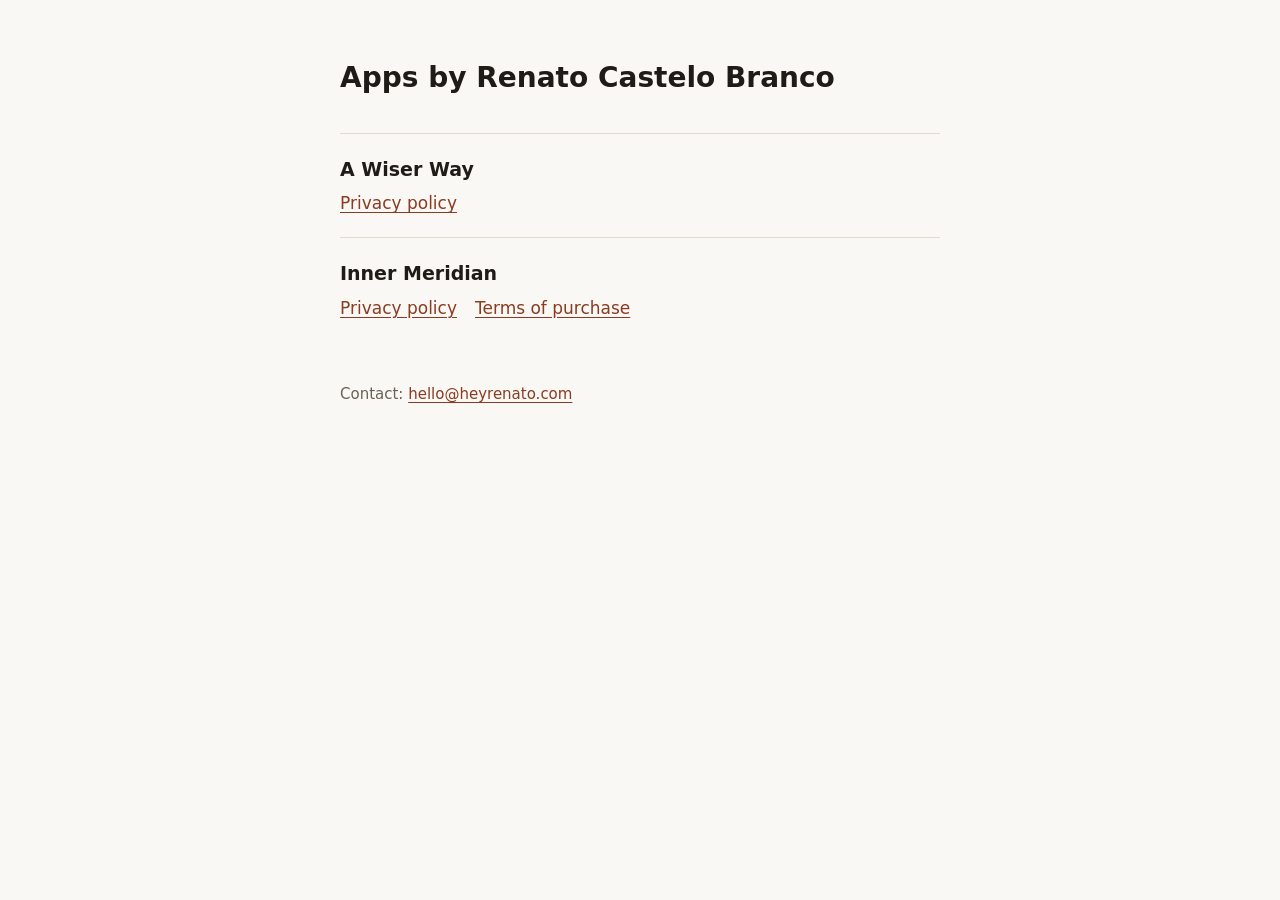
==== index.html @ c7afd6e8 "Host every app's pages: Inner Meridian under inner-meridian/, add A Wiser Way Co-Authored-By: Claude" ====
<!doctype html>
<html lang="en">
<head>
<meta charset="utf-8">
<meta name="viewport" content="width=device-width, initial-scale=1">
<title>Apps by Renato Castelo Branco</title>
<meta name="description" content="Privacy policies and terms for apps by Renato Castelo Branco.">
<style>
  :root { --bg: #FAF8F4; --text: #1F1B16; --muted: #6A6157; --line: #E2DBD0; --link: #8A3B22; }
  @media (prefers-color-scheme: dark) { :root { --bg: #15120F; --text: #F2ECE4; --muted: #B3A99D; --line: #ffffff22; --link: #F0A27A; } }
  * { box-sizing: border-box; }
  body { margin: 0; background: var(--bg); color: var(--text); font: 400 17px/1.6 system-ui, sans-serif; }
  main { max-width: 640px; margin: 0 auto; padding: 56px 20px 80px; }
  h1 { font-size: 28px; margin: 0 0 32px; font-weight: 600; }
  section { padding: 20px 0; border-top: 1px solid var(--line); }
  h2 { font-size: 19px; margin: 0 0 6px; font-weight: 600; }
  a { color: var(--link); text-underline-offset: 3px; margin-right: 18px; }
  footer { margin-top: 40px; color: var(--muted); font-size: 15px; }
</style>
</head>
<body>
<main>
<h1>Apps by Renato Castelo Branco</h1>
<section>
<h2>A Wiser Way</h2>
<a href="a-wiser-way/privacy/">Privacy policy</a>
</section>
<section>
<h2>Inner Meridian</h2>
<a href="inner-meridian/privacy/">Privacy policy</a><a href="inner-meridian/terms/">Terms of purchase</a>
</section>
<footer>Contact: <a href="mailto:hello@heyrenato.com">hello@heyrenato.com</a></footer>
</main>
</body>
</html>
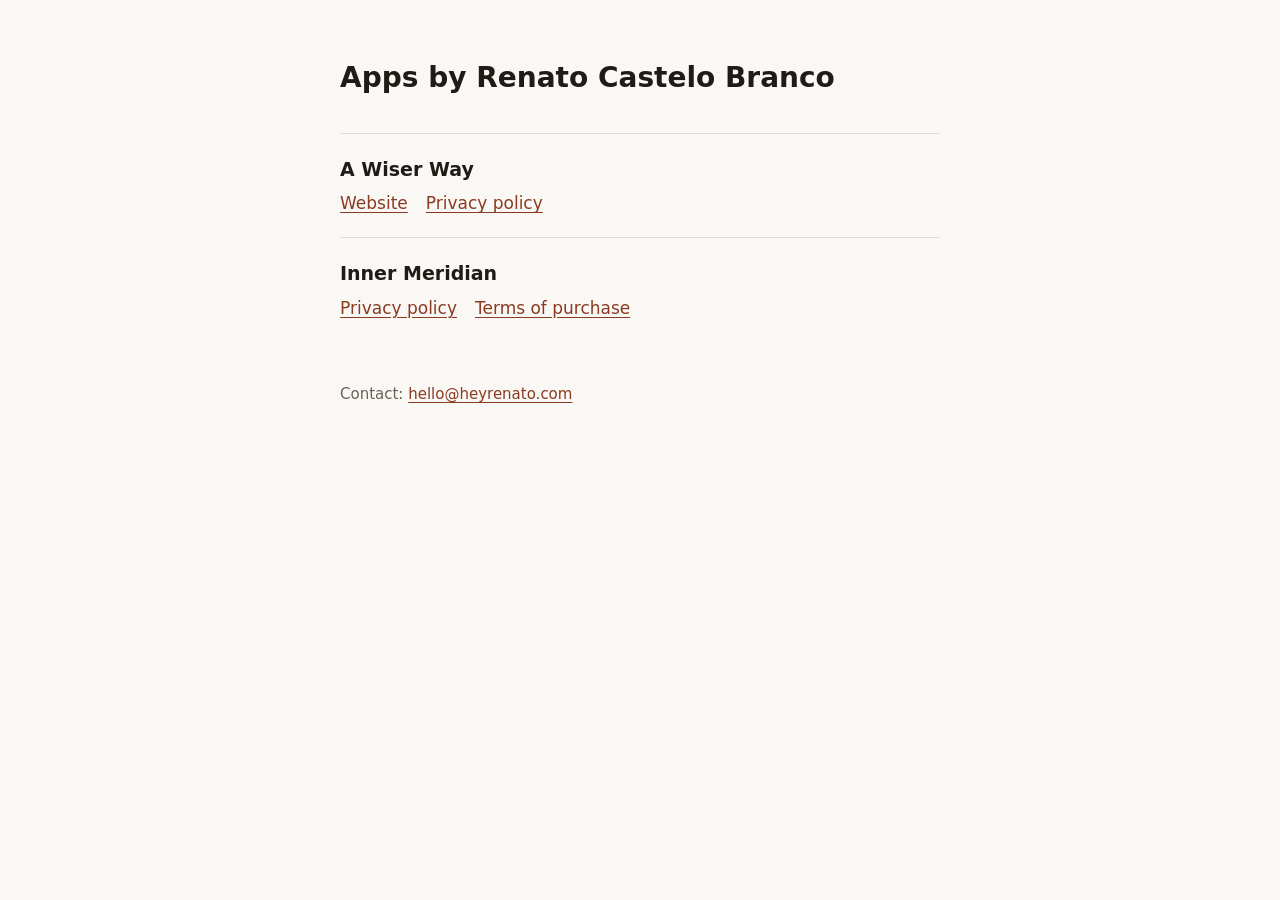
==== commit 02f0b12a: "Add the A Wiser Way landing page, built on the app's live 3D road Co-Authored-By: Claude Opus 5.5 <n" ====
--- a/index.html
+++ b/index.html
@@ -23,7 +23,7 @@
 <h1>Apps by Renato Castelo Branco</h1>
 <section>
 <h2>A Wiser Way</h2>
-<a href="a-wiser-way/privacy/">Privacy policy</a>
+<a href="a-wiser-way/">Website</a><a href="a-wiser-way/privacy/">Privacy policy</a>
 </section>
 <section>
 <h2>Inner Meridian</h2>
